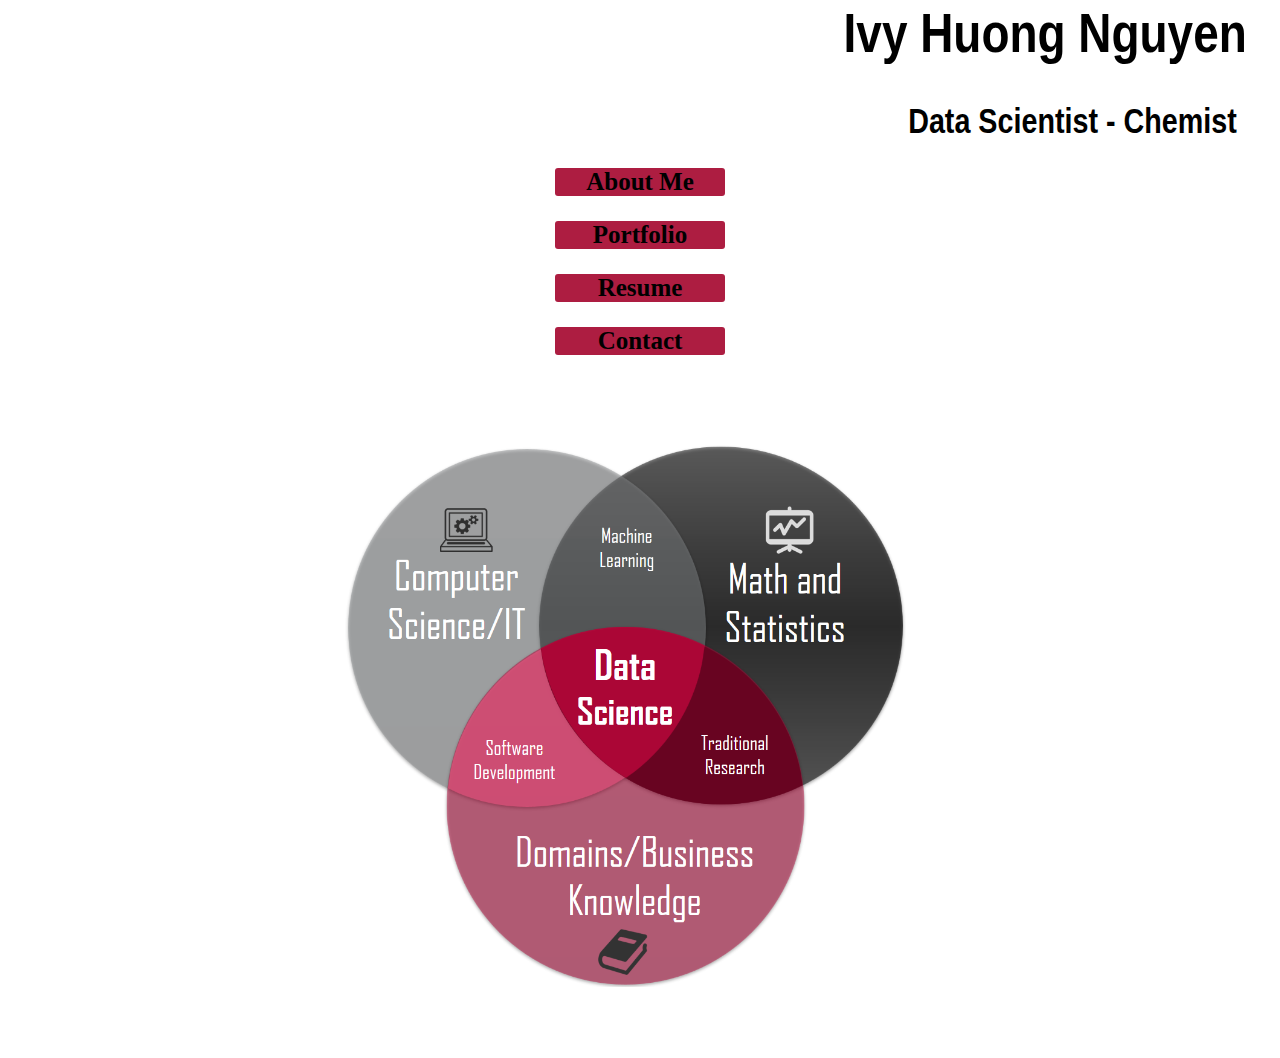
==== p2/index.html @ c01a923b "started portfolio" ====
<!DOCTYPE <!DOCTYPE html>
<html lang="en" class="ivynguyen.org">
<head>
    <meta charset="utf-8" />
    <meta http-equiv="X-UA-Compatible" content="IE=edge">
    <title>Ivy Huong Nguyen: personal webpage</title>
    <meta name="viewport" content="width=device-width, initial-scale=1">
    <link rel="stylesheet" type="text/css" media="screen" href="main.css" />
    <script src="main.js"></script>
</head>
<body>
    <h1 class="name">Ivy Huong Nguyen</h1>
    <h3 class="title"> Data Scientist - Chemist</h3>
    <div class="container">
        <div class="row">
            <div class="two_columns">
                <a class="navbar-link" href="#content-home"></a>
                    <p class="intro-txt">About Me</p>
            </div>

            <div class="two_columns">
                <a class="navbar-link" href="#content-portfolio"></a>
                    <p class="intro-txt">Portfolio</p>
            </div>

            <div class="two_columns">
                <a class="navbar-link" href="#resume"></a>
                    <p class="intro-txt">Resume</p>
            </div>

            <div class="two_columns">
                <a class="navbar-link" href="#contact"></a>
                    <p class="intro-txt">Contact</p>
            </div>
        </div>
        <div class="img_container">
            <img class = "data_science_img" src="data_science.png" alt="data science">
        </div>
    </div>
</body>
</html>
---- p2/main.css ----
.name {
    text-align: right;
    font-size: 56px;
    font-weight: bold;
    font-family: Liberation Sans Narrow;
    padding: 0% 2% 0% 0%;
}

.title {
    text-align: right; 
    font-size: 35px;
    font-family: Liberation Sans Narrow;
    margin: 0 10;
    padding: 0% 2% 0% 0%;

}
.data_science_img {
    width: 600px;
    height: auto;
    margin: 0 auto;
    padding: 5% 25%;
}

.two_columns {
    width: 170px;
    height: auto;
    margin: 0 auto;
    top: 0;
    right: 0;
    bottom: 0;
    left: 0;
    background-color: rgb(173, 29, 65);
    border-radius: 3px;
}

.intro-txt {
    font-size: 25px;
    text-align: center;
    font-weight: bold;
}
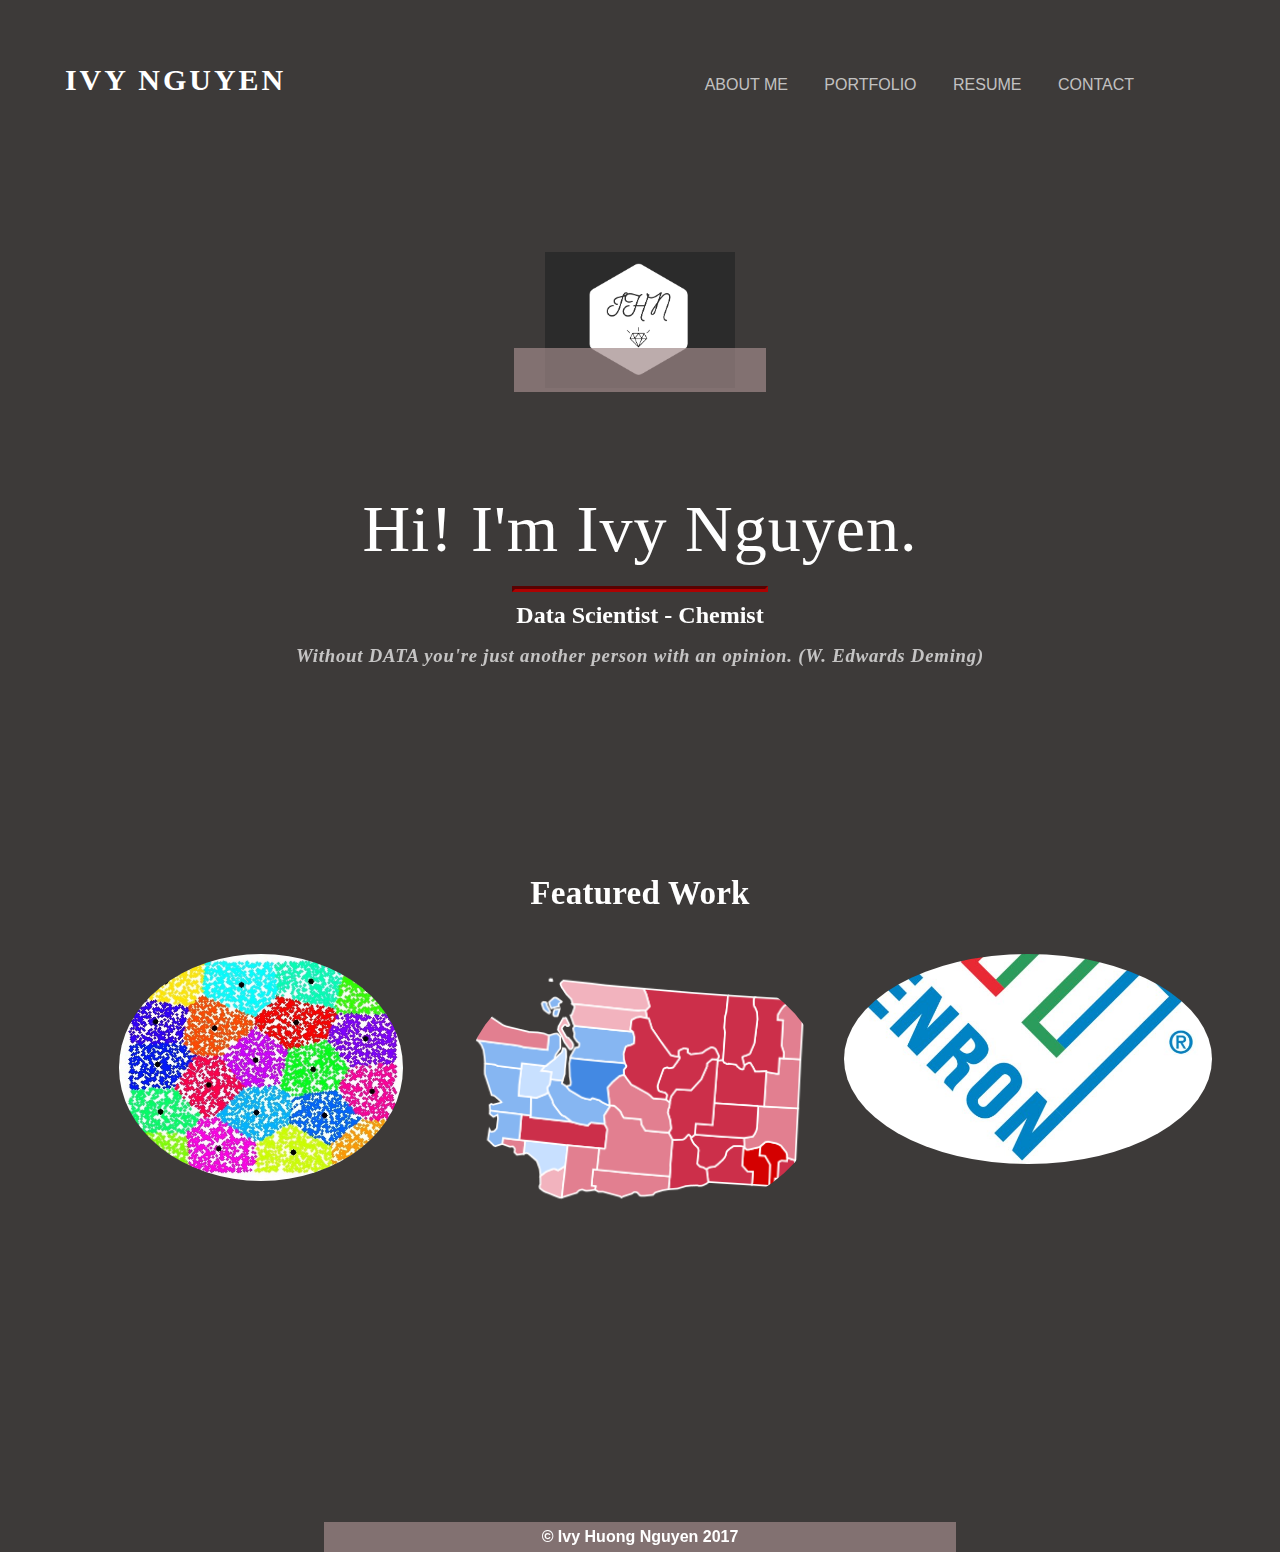
==== commit b048d2d0: "first draft forportfolio" ====
--- a/p2/index.html
+++ b/p2/index.html
@@ -9,33 +9,78 @@
     <script src="main.js"></script>
 </head>
 <body>
-    <h1 class="name">Ivy Huong Nguyen</h1>
-    <h3 class="title"> Data Scientist - Chemist</h3>
-    <div class="container">
-        <div class="row">
-            <div class="two_columns">
-                <a class="navbar-link" href="#content-home"></a>
-                    <p class="intro-txt">About Me</p>
-            </div>
+    <div class="main_nav">
+        <div class="title_container">
+            <h1 id="site_title" class="title"> Ivy Nguyen</h1>     
+        </div>
+        <div id="nav" class="nav_bar">
+            <ul class="nav_list">
+                <li class=nav_item>
+                    <a> About Me</a>
+                </li>
+                <li class=nav_item>
+                    <a> Portfolio</a>
+                </li>
+                <li class="nav_item">
+                    <a> Resume </a>
+                </li>
+                <li class="nav_item">
+                    <a> Contact </a>
+                </li>
+            </ul>     
+        </div>
+    </div>
+    <div class="title_logo">
+        <img class="logo" src="logo.png" alt="personal logo">
+    </div>
+    <div class="empty1"></div>
 
-            <div class="two_columns">
-                <a class="navbar-link" href="#content-portfolio"></a>
-                    <p class="intro-txt">Portfolio</p>
-            </div>
-
-            <div class="two_columns">
-                <a class="navbar-link" href="#resume"></a>
-                    <p class="intro-txt">Resume</p>
-            </div>
-
-            <div class="two_columns">
-                <a class="navbar-link" href="#contact"></a>
-                    <p class="intro-txt">Contact</p>
+    <header>
+        <div class="intro_header">
+            <h1 class="header_content">Hi! I'm Ivy Nguyen.</h1>
+        </div>
+        <hr>
+        <div class="chemist">
+            <h2 class="chemist_text">Data Scientist - Chemist</h2>
+        </div>
+        <div class ="banner">
+            <h3 class="banner_context">Without DATA you're just another person with an opinion. (W. Edwards Deming)</h3>
+        </div>
+    </header>
+    <div class="featured_work_title">
+        <h2 id="feature"> Featured Work </h2>
+    </div>
+    <div class="featured_work">
+        <div class="work_list">
+            <a href="https://github.com/HuongIvyNguyen/udacity_business_analyst/blob/master/project7/p8_HuongIvyNguyen.pdf">
+                <img class="kmean" src="k-mean.jpg" alt="k means clustering" >
+            </a>
+            <div class="overlay">
+                <div class="overlay-text">The combination of k-means clustering model and time-series algorithm in forecasting sales for new stores.</div>
             </div>
         </div>
-        <div class="img_container">
-            <img class = "data_science_img" src="data_science.png" alt="data science">
+        <div class="work_list">
+            <a href="https://github.com/HuongIvyNguyen/2016_Presidential_Campaign">
+                <img class="election" src="election_wa.png"  alt="washington election 2016">
+            </a>
+            <div class="overlay">
+                <div class="overlay-text">Investigate all factors that potentially correlate the financial contributions to the 2016 presidential campaign within the Washington state.</div>
+            </div>
+        </div>
+        <div class="work_list">
+            <a href="https://github.com/HuongIvyNguyen/enron_fraud/blob/master/Enron_Fraud_Report.ipynb">
+                <img class="enron" src="enron.jpg" alt="enron email dataset">
+            </a>
+            <div class="overlay">
+                <div class="overlay-text">Build a “person of interest” (POI) identifier using DecisionTreeClassifier algorithm from scikit-learn with the optimized parameters.</div>
+            </div>
         </div>
     </div>
+
+    <footer>
+        <div class="footerContainer">
+            <p class="copyright">© Ivy Huong Nguyen 2017</p>
+        </div>
+    </footer>
 </body>
-</html>+</html>
--- a/p2/main.css
+++ b/p2/main.css
@@ -1,40 +1,226 @@
-.name {
+html {
+    background-color: 3D3A39;
+    color: white;
+    font-family: proxima nova, Arial, Helvetica Neue, Helvetica, sans-serif;
+}
+
+.main_nav {
+    width: 100%;
+}
+
+/* Site title */
+
+.title_container {
+    display: inline-block;
+    width:30%;
+    margin: auto;
+    padding: 0;
+}
+
+#site_title {
+    font-weight: 600;
+    font-size: 30px;
+    font-family: "futura-pt";
+    text-transform: uppercase;
+    letter-spacing: 3px;
+    font-weight: 800;
+    font-style: bold;
+    margin: 15%;
+    padding-top: 0;
+    padding-bottom: 0;
+    line-height: 1em;
+}
+
+/* Navigation Bar */
+.nav_bar {
+    margin-left: auto;
+    margin-right: auto;
+    display: inline-block;
+    width: 60%;
+}
+
+.nav_list {
     text-align: right;
-    font-size: 56px;
-    font-weight: bold;
-    font-family: Liberation Sans Narrow;
-    padding: 0% 2% 0% 0%;
-}
-
-.title {
-    text-align: right; 
-    font-size: 35px;
-    font-family: Liberation Sans Narrow;
-    margin: 0 10;
-    padding: 0% 2% 0% 0%;
-
-}
-.data_science_img {
-    width: 600px;
-    height: auto;
+    padding: 0%;
+    margin: 0%;
+    list-style-type: none;
+}
+
+.nav_item {
+    display: inline-block;
+    text-transform: uppercase;
+    text-decoration: none;
+    text-align: center;
+    padding: .75em 1em;
+    font-size: 16px;
+    cursor: auto;
+    padding-top: 0;
+    padding-bottom: 0;
+    color:rgba(255,255,255,.7);
+}
+
+/* Empty Boxes*/
+
+.empty1 {
+    width: 20%;
+    height: 5%;;
+    background-color: rgba(160, 137, 137, 0.7);
+    transform: translate3d(0,60px,0);
     margin: 0 auto;
-    padding: 5% 25%;
-}
-
-.two_columns {
-    width: 170px;
-    height: auto;
-    margin: 0 auto;
+}
+
+/* Logo */
+.title_logo {
+    width: 100%;
+    height: auto;
+}
+
+.logo{
+    max-width: 15%;
+    transform: translate3d(0,100px,0);
+    margin-left: auto;
+    margin-right: auto;
+    display: block;
+}
+/* Header */
+
+.intro_header {
+    width: 100%;
+    text-align: center;
+    transform: translate3d(0,100px,0);
+}
+.header_content {
+    font-size: 66px;
+    font-family: europa;
+    letter-spacing: 1px;
+    font-weight: 400;
+    line-height: 1.6em;
+}
+
+hr {
+    max-width: 250px;
+    border-color: rgb(173, 2, 2);
+    border-width: 3px;
+    transform: translate3d(0,60px,0);
+}
+
+.chemist {
+    text-align: center;
+    transform: translate3d(0,50px,0);
+    font-weight: 400;
+    font-family: proxima nova;
+}
+
+.banner {
+    text-align: center;
+    transform: translate3d(0,45px,0);
+    font-family: Georgia, 'Times New Roman', Times, serif;
+    font-style: italic;
+    line-height: 1.5em;
+    letter-spacing: 0.05em;
+    color:rgba(255,255,255,.7);
+}
+
+/* Featured Work */
+
+.featured_work_title {
+    font-size: 22px;
+    font-family: "futura-pt";
+    line-height: 1.2em;
+    letter-spacing: 0.25px;
+    font-weight: 800;
+    transform: translate3d(0,230px,0);
+    text-align: center;
+    
+}
+.featured_work {
+    width: 100%;
+    order: 0;
+    margin-left: 5%;
+    margin-right: 5%;
+}
+
+.work_list {
+    display: inline-block;
+    width:30%;
+    order: 1;
+    height: 45%;
+    transform: translate3d(0,250px,0);
+}
+
+.kmean {
+    width: 75%;
+    height: auto;
+    margin-left: auto;
+    margin-right: auto;
+    margin-bottom: 7%;
+    display: block;
+    border-radius: 50%;
+}
+
+.election {
+    width: 95%;
+    height: auto;
+    margin-left: auto;
+    margin-right: auto;
+    display: block;
+    border-radius: 50%;
+}
+
+.enron {
+    width: 97%;
+    height: auto;
+    margin-left: auto;
+    margin-right: auto;
+    display: block;
+    border-radius: 50%;
+}
+
+/* Hover Effect */
+.overlay {
+    position: absolute;
+    border-radius: 800px;
     top: 0;
-    right: 0;
     bottom: 0;
     left: 0;
-    background-color: rgb(173, 29, 65);
-    border-radius: 3px;
-}
-
-.intro-txt {
-    font-size: 25px;
-    text-align: center;
-    font-weight: bold;
+    right: 0;
+    height: 100%;
+    width: 100%;
+    opacity: 0;
+    transition: .5s ease;
+    background-color: rgb(116, 105, 105);
+    text-align: center;
+  }
+
+.overlay-text {
+    color: white;
+    font-size: 20px;
+    position: absolute;
+    text-align: center;
+    top: 50%;
+    left: 50%;
+    transform: translate(-50%, -50%);
+    -ms-transform: translate(-50%, -50%);
+}
+.work_list:hover .overlay {
+    opacity: 2;
+  }
+/* Footer */
+
+footer {
+    max-height: 50px;
+    width: 50%;
+    background-color: rgba(160, 137, 137, 0.7);
+    transform: translate3d(0,400px,0);
+    margin-bottom: 3%;
+    margin-left: auto;
+    margin-right: auto;
+    display: block;
+}
+
+.copyright {
+    text-align: center;
+    line-height: 30px;
+    font-weight: 800;
+    font-size: 1em;
 }